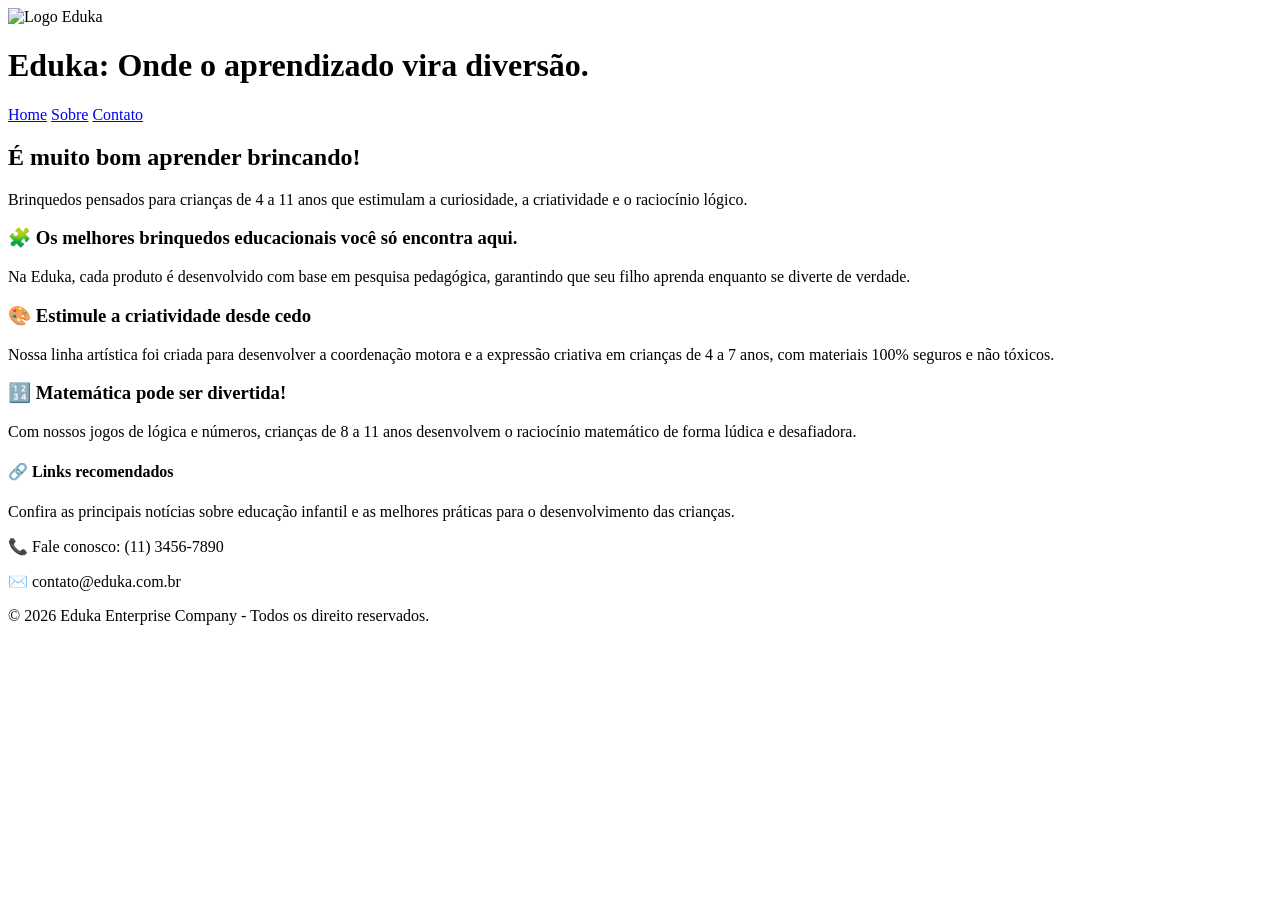
==== index.html @ 482f8d71 "Add files via upload" ====
<!DOCTYPE html>
<html lang="pt-BR">
<head>
    <meta charset="UTF-8">
    <meta name="viewport" content="width=device-width, initial-scale=1.0"> 
    <link rel="stylesheet" href="css/style.css">
    <title>Layout Semântico</title>
</head>
<body>
    <!--Topo da página (site)-->
    <header>
        <img src="img/logo_eduka.png" alt="Logo Eduka" class="logo">
        <h1>Eduka: Onde o aprendizado vira diversão.</h1>
        <nav>
            <!--Aqui inserimos o menu navegação-->
            <a href="index.html">Home</a>
            <a href="sobre.html">Sobre</a>
            <a href="contato.html">Contato</a>
        </nav>
    </header>
    <!--Conteúdo Principal-->
    <main>
        <!--Exemplo: Uma seção de destaque-->
      <section>
        <h2>É muito bom aprender brincando!</h2>
         <p>Brinquedos pensados para crianças de 4 a 11 anos que estimulam a curiosidade, a criatividade e o raciocínio lógico.</p>
 
            <!--Artigos independentes-->
            <article>
                <h3>🧩 Os melhores brinquedos educacionais você só encontra aqui.</h3>
                <p>Na Eduka, cada produto é desenvolvido com base em pesquisa pedagógica, garantindo que seu filho aprenda enquanto se diverte de verdade.</p>
            </article>
 
            <article>
                <h3>🎨 Estimule a criatividade desde cedo</h3>
                <p>Nossa linha artística foi criada para desenvolver a coordenação motora e a expressão criativa em crianças de 4 a 7 anos, com materiais 100% seguros e não tóxicos.</p>
            </article>
 
            <article>
                <h3>🔢 Matemática pode ser divertida!</h3>
                <p>Com nossos jogos de lógica e números, crianças de 8 a 11 anos desenvolvem o raciocínio matemático de forma lúdica e desafiadora.</p>
            </article>
        </section>
 
        <!--Barra lateral: Links e destaques-->
        <aside>
            <h4>🔗 Links recomendados</h4>
            <p>Confira as principais notícias sobre educação infantil e as melhores práticas para o desenvolvimento das crianças.</p>
            <p style="margin-top: 10px;">📞 Fale conosco: (11) 3456-7890</p>
            <p style="margin-top: 8px;">✉️ contato@eduka.com.br</p>
        </aside>
    </main>
  <!--Rodapé do site-->
  <footer>
    <p>&copy; 2026 Eduka Enterprise Company - Todos os direito reservados.</p>
  </footer>
</body>
</html>
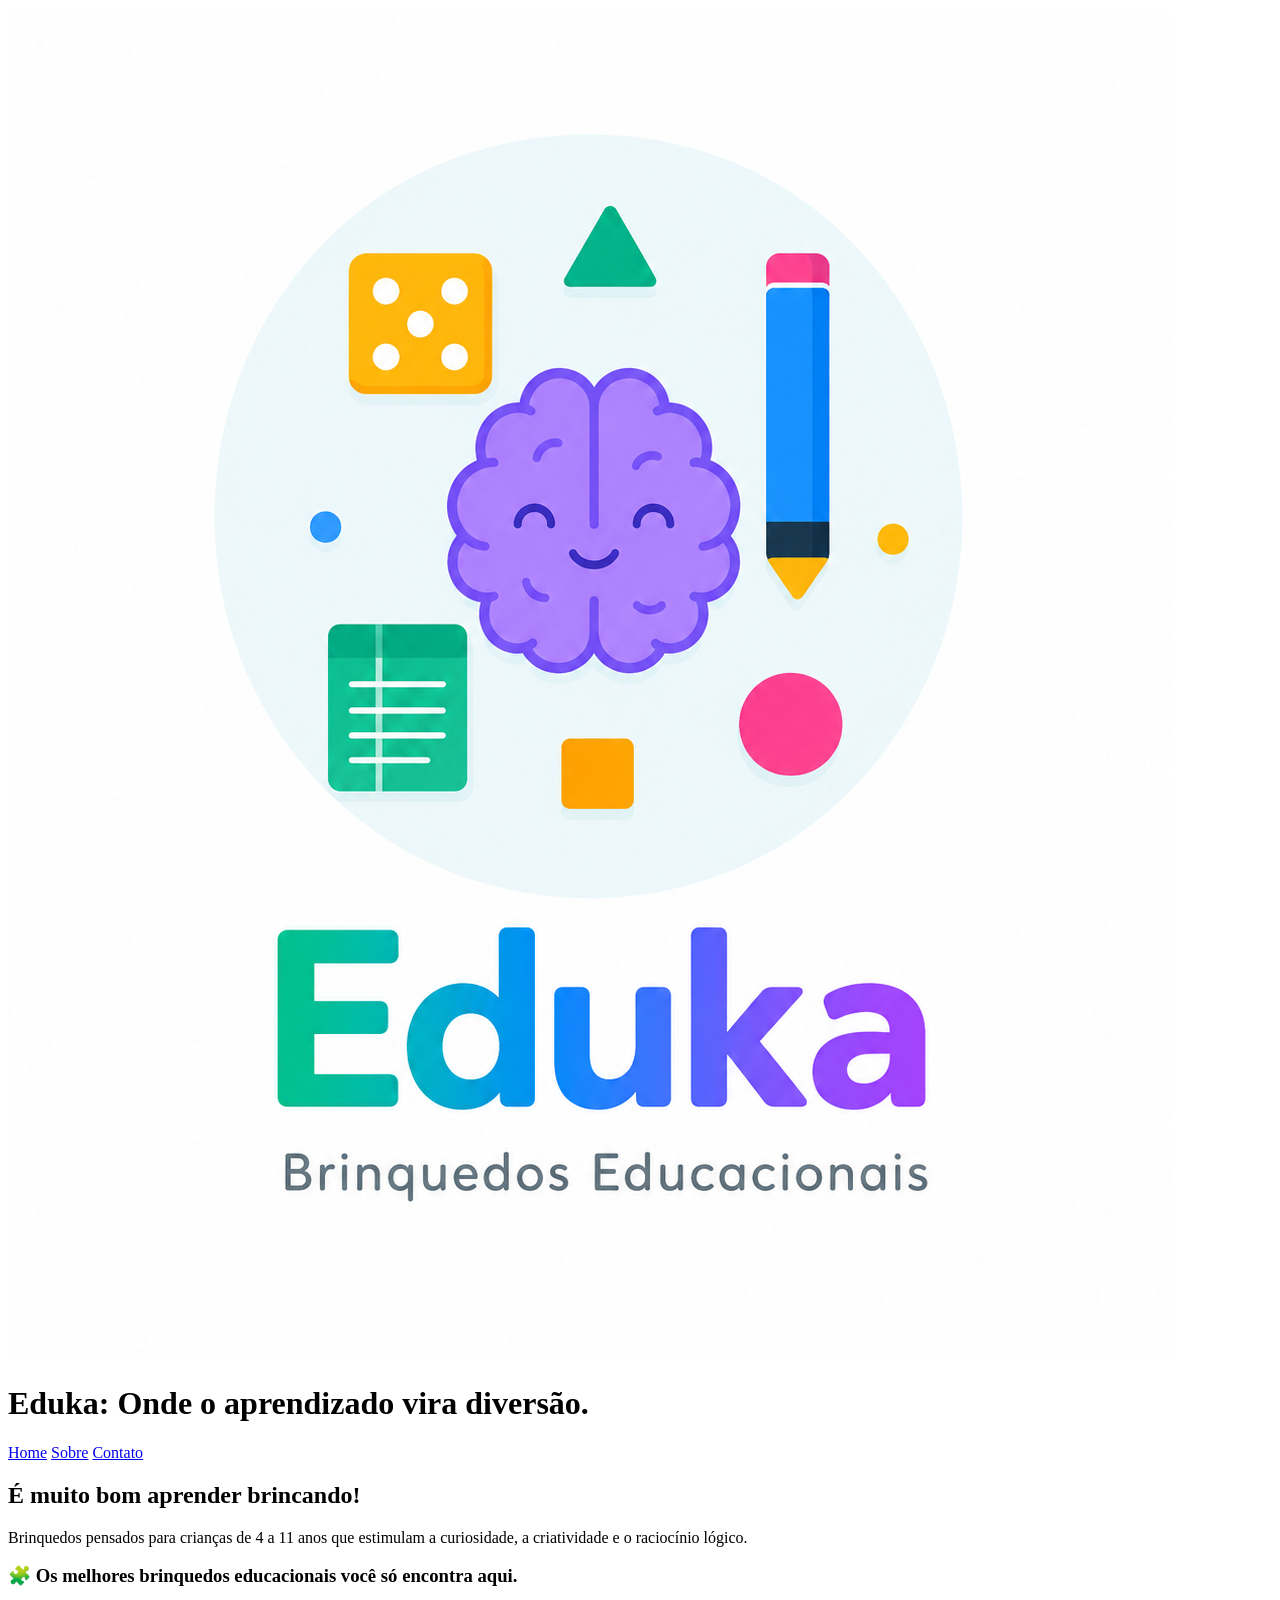
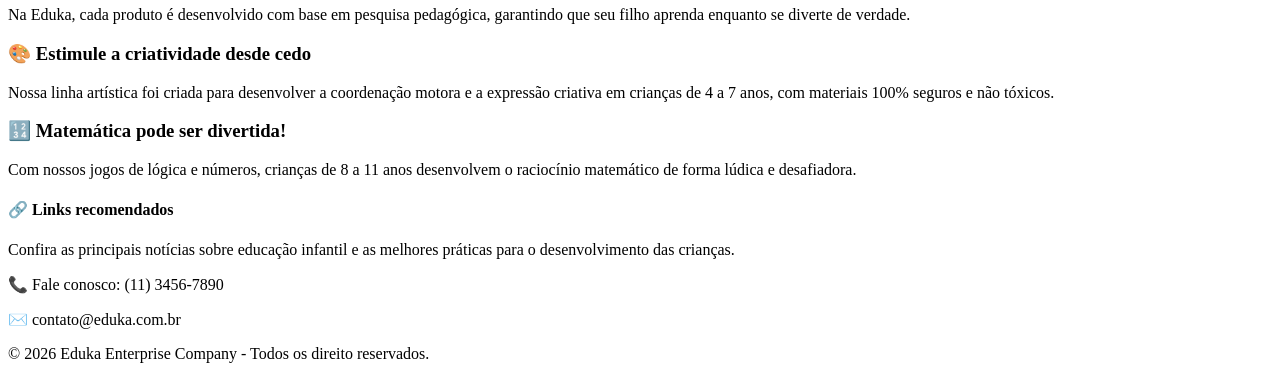
==== commit 18c65bae: "Update index.html" ====
--- a/index.html
+++ b/index.html
@@ -9,7 +9,7 @@
 <body>
     <!--Topo da página (site)-->
     <header>
-        <img src="img/logo_eduka.png" alt="Logo Eduka" class="logo">
+        <img src="logo_eduka.png" alt="Logo Eduka" class="logo">
         <h1>Eduka: Onde o aprendizado vira diversão.</h1>
         <nav>
             <!--Aqui inserimos o menu navegação-->
@@ -55,4 +55,4 @@
     <p>&copy; 2026 Eduka Enterprise Company - Todos os direito reservados.</p>
   </footer>
 </body>
-</html>+</html>
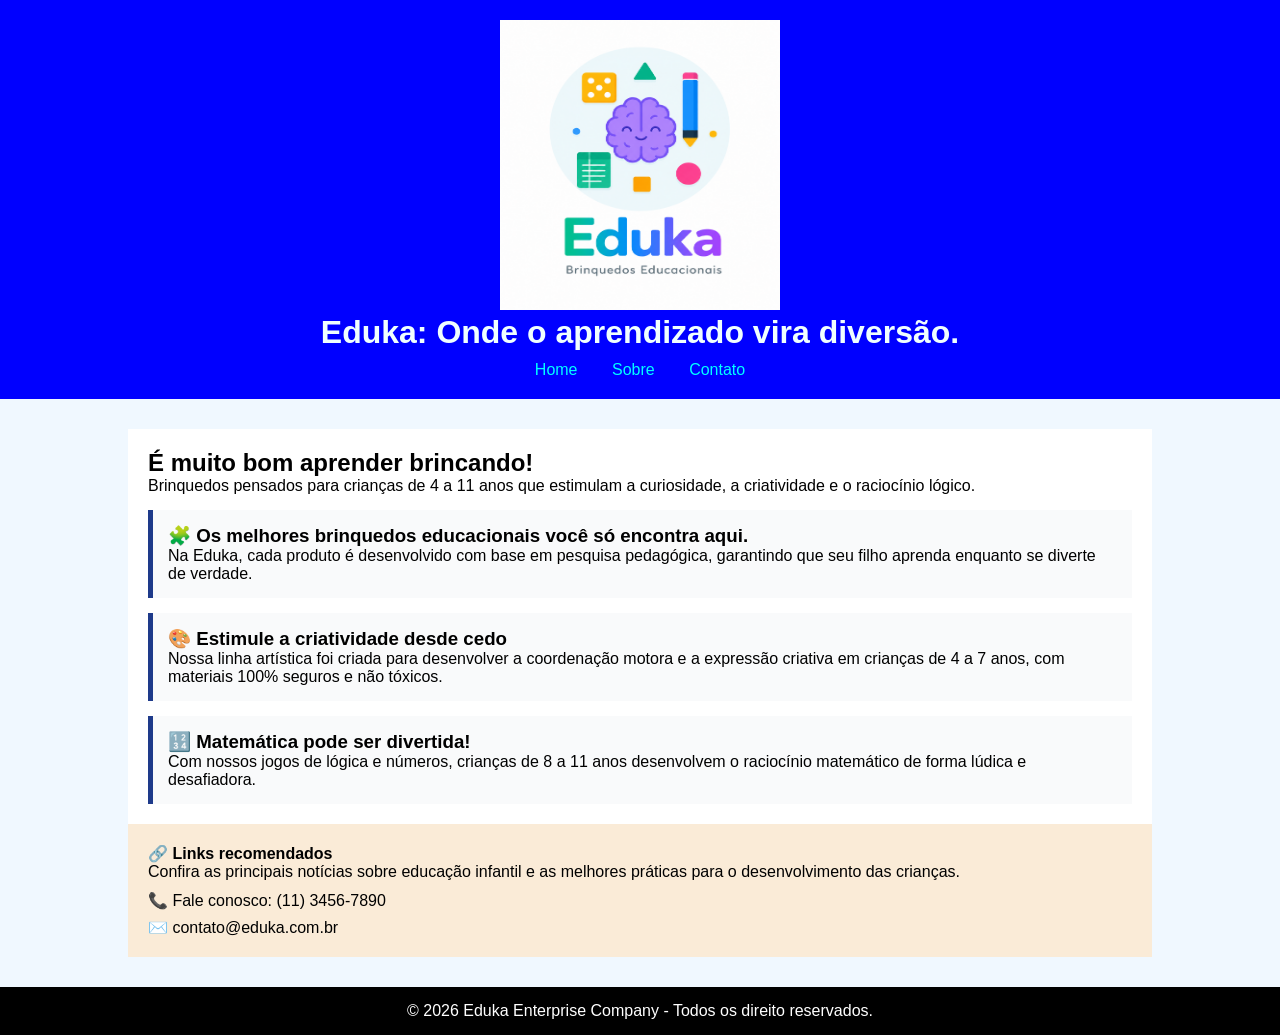
==== commit 04371bd9: "Update index.html" ====
--- a/index.html
+++ b/index.html
@@ -3,7 +3,7 @@
 <head>
     <meta charset="UTF-8">
     <meta name="viewport" content="width=device-width, initial-scale=1.0"> 
-    <link rel="stylesheet" href="css/style.css">
+    <link rel="stylesheet" href="style.css">
     <title>Layout Semântico</title>
 </head>
 <body>
--- a/style.css
+++ b/style.css
@@ -0,0 +1,138 @@
+/*Configurações gerais*/
+*{
+    margin: 0;
+    padding: 0;
+    border: 0;
+}
+body{
+    font-family: Arial, Helvetica, sans-serif;
+    background-color: aliceblue;
+    color: black;
+}
+
+header{
+    background-color: blue;
+    color: azure;
+    padding: 20px;
+    text-align: center;
+}
+nav{
+    margin-top: 10px;
+}
+nav a{
+    color: aqua;
+    text-decoration: none;
+    margin: 0 15px;
+}
+ /* Conteúdo principal: (main, section e aside)*/
+ main{
+    width: 80%;
+    margin: 30px auto;
+ }
+ section{
+    background-color: #fff;
+    padding: 20px;
+    margin-top: 20px; /*cria um espaço antes de começar o conteúdo lateral (aside)*/
+ }
+ article{
+    background-color: #f9fafb;
+    padding: 15px;
+    margin-top: 15px;
+    border-left: 5px solid #1e3a8a;
+ }
+ aside{
+    background-color:antiquewhite;
+    padding: 20px;
+ }
+ footer{
+    background-color: black;
+    color: #fff;
+    text-align: center;
+    padding: 15px;
+ }
+ .logo{
+    width: 280px;
+    height: 290px;
+}
+/* ===== TABELAS (sobre.html) ===== */
+.tabela-equipe {
+    width: 100%;
+    border-collapse: collapse;
+    margin-top: 20px;
+    background-color: #fff;
+}
+.tabela-equipe th {
+    background-color: #1e3a8a;
+    color: #fff;
+    padding: 12px 15px;
+    text-align: left;
+}
+.tabela-equipe td {
+    padding: 10px 15px;
+    border-bottom: 1px solid #ddd;
+}
+.tabela-equipe tr:nth-child(even) {
+    background-color: #f0f4ff;
+}
+.tabela-equipe tr:hover {
+    background-color: #dce6ff;
+}
+ 
+/* ===== FORMULÁRIO (contato.html) ===== */
+.formulario-contato {
+    display: flex;
+    flex-direction: column;
+    gap: 15px;
+    margin-top: 20px;
+    max-width: 600px;
+}
+.formulario-contato label {
+    font-weight: bold;
+    margin-bottom: 4px;
+    display: block;
+    color: #1e3a8a;
+}
+.formulario-contato input,
+.formulario-contato select,
+.formulario-contato textarea {
+    width: 100%;
+    padding: 10px;
+    border: 1px solid #b0bec5;
+    border-radius: 4px;
+    font-family: Arial, Helvetica, sans-serif;
+    font-size: 14px;
+    background-color: #f9fafb;
+    box-sizing: border-box;
+}
+.formulario-contato textarea {
+    resize: vertical;
+    min-height: 120px;
+}
+.formulario-contato input:focus,
+.formulario-contato select:focus,
+.formulario-contato textarea:focus {
+    outline: 2px solid #1e3a8a;
+    background-color: #fff;
+}
+.btn-enviar {
+    background-color: blue;
+    color: #fff;
+    padding: 12px 30px;
+    border: none;
+    border-radius: 4px;
+    font-size: 16px;
+    cursor: pointer;
+    align-self: flex-start;
+}
+.btn-enviar:hover {
+    background-color: #1e3a8a;
+}
+ 
+/* ===== SEÇÃO DE IMAGEM / BANNER ===== */
+.img-sobre {
+    width: 100%;
+    max-height: 260px;
+    object-fit: cover;
+    border-radius: 6px;
+    margin-top: 15px;
+}
